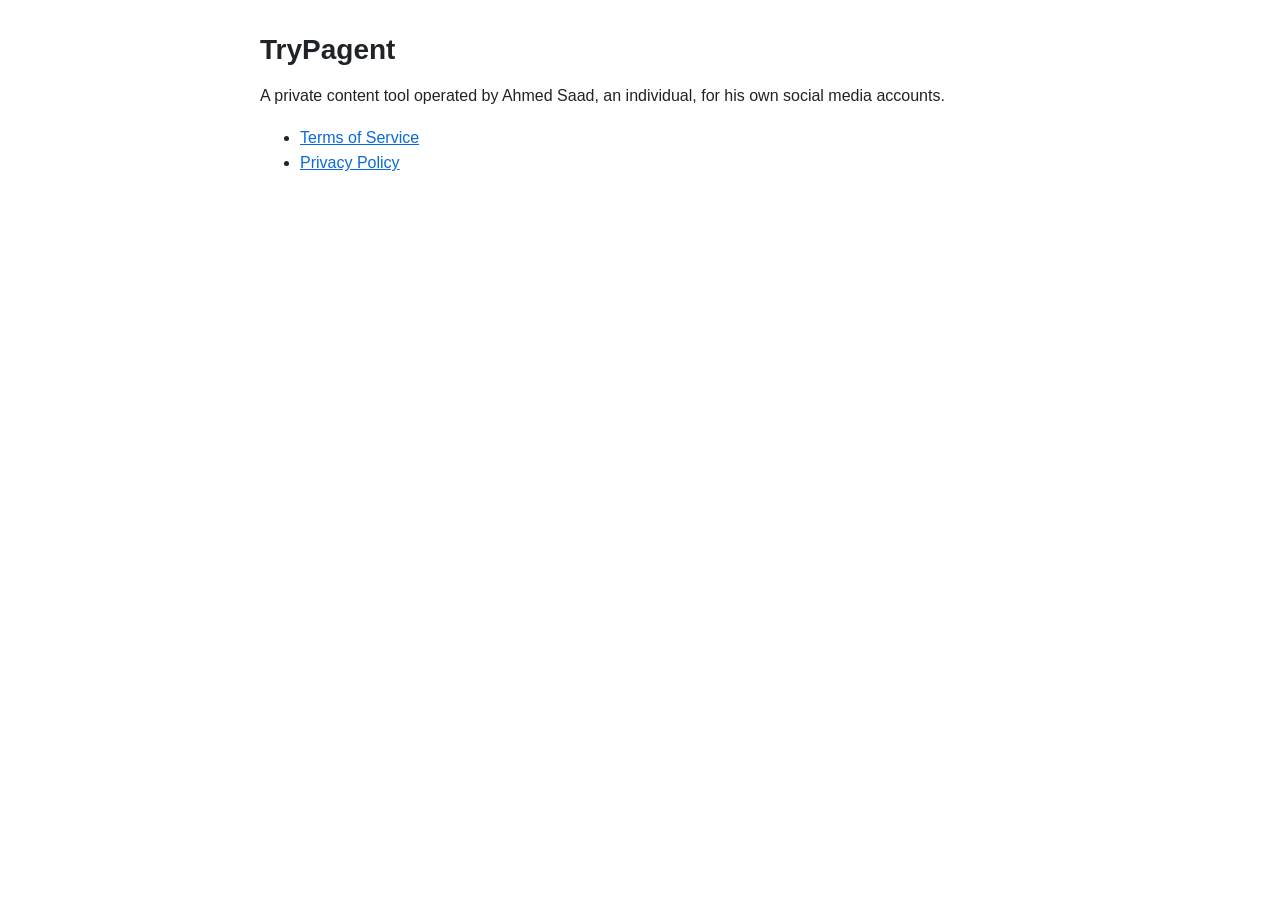
==== index.html @ eac64200 "Publish TryPagent Terms of Service and Privacy Policy Co-Authored-By: Claude Opus 5.5 <noreply@anthr" ====
<!doctype html>
<html lang="en">
<head>
<meta charset="utf-8">
<meta name="viewport" content="width=device-width, initial-scale=1">
<title>TryPagent</title>
<link rel="stylesheet" href="style.css">
</head>
<body>
<main>
<h1>TryPagent</h1>
<p>A private content tool operated by Ahmed Saad, an individual, for his own social media accounts.</p>
<ul>
<li><a href="terms/">Terms of Service</a></li>
<li><a href="privacy/">Privacy Policy</a></li>
</ul>
</main>
</body>
</html>
---- style.css ----
body { margin: 0; background: #ffffff; color: #1f2328; font: 16px/1.6 -apple-system, "Segoe UI", Arial, sans-serif; }
main { max-width: 760px; margin: 0 auto; padding: 32px 16px 48px; }
h1 { font-size: 28px; line-height: 1.25; margin: 0 0 8px; }
h2 { font-size: 20px; margin: 28px 0 8px; }
.meta { color: #59636e; margin-top: 0; }
code { background: #f6f8fa; padding: 1px 4px; border-radius: 4px; }
a { color: #0969da; }
.nav { margin-top: 32px; }
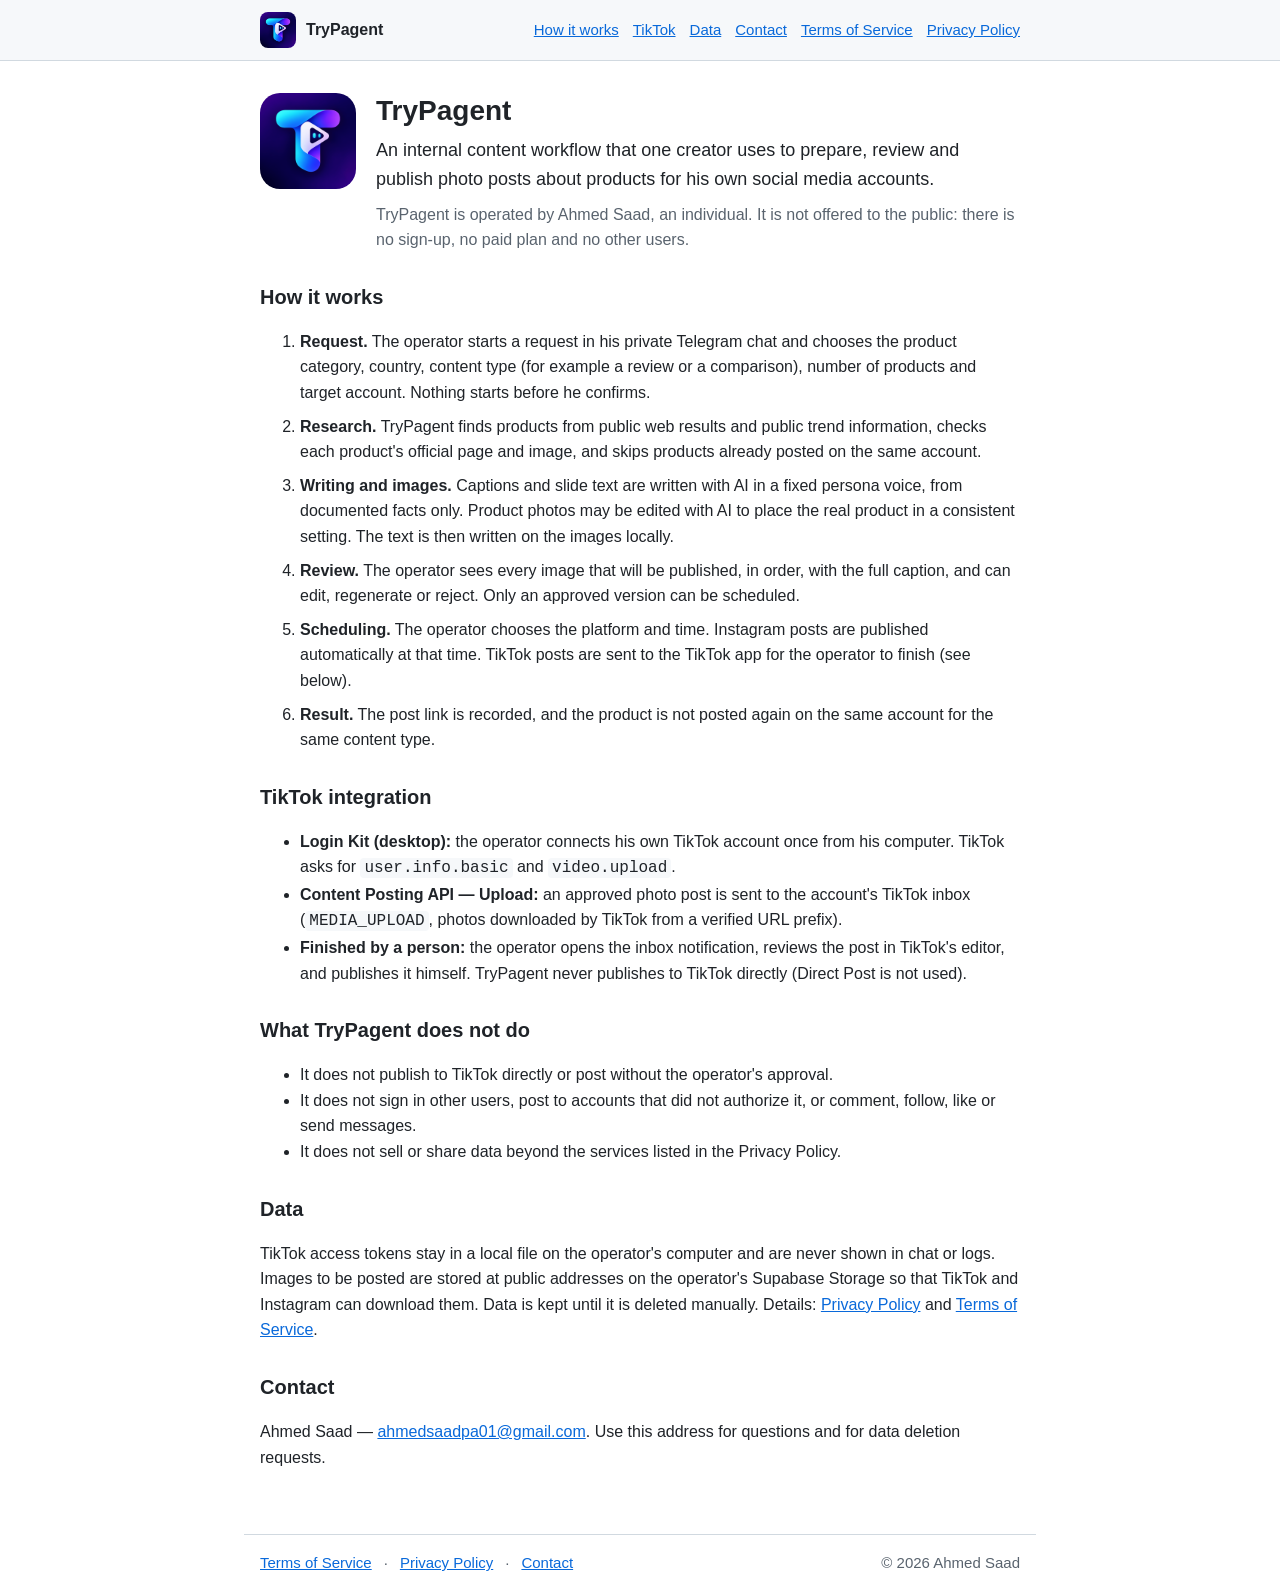
==== commit 22ba2554: "Add TryPagent information page with icon Co-Authored-By: Claude Opus 5.5 <noreply@anthropic.com>" ====
--- a/index.html
+++ b/index.html
@@ -4,16 +4,97 @@
 <meta charset="utf-8">
 <meta name="viewport" content="width=device-width, initial-scale=1">
 <title>TryPagent</title>
+<meta name="description" content="TryPagent is an internal content workflow that one creator uses to prepare, review and publish photo posts for his own social media accounts.">
+<link rel="icon" type="image/png" href="favicon.png">
 <link rel="stylesheet" href="style.css">
 </head>
 <body>
+<header class="site">
+  <div class="bar">
+    <a class="brand" href="./"><img src="icon.png" alt="" width="36" height="36"> TryPagent</a>
+    <nav>
+      <a href="#how">How it works</a>
+      <a href="#tiktok">TikTok</a>
+      <a href="#data">Data</a>
+      <a href="#contact">Contact</a>
+      <a href="terms/">Terms of Service</a>
+      <a href="privacy/">Privacy Policy</a>
+    </nav>
+  </div>
+</header>
+
 <main>
-<h1>TryPagent</h1>
-<p>A private content tool operated by Ahmed Saad, an individual, for his own social media accounts.</p>
+<section class="hero">
+  <img src="icon.png" alt="TryPagent icon" width="96" height="96">
+  <div>
+    <h1>TryPagent</h1>
+    <p class="lead">An internal content workflow that one creator uses to prepare, review and publish photo posts about
+    products for his own social media accounts.</p>
+    <p class="note">TryPagent is operated by Ahmed Saad, an individual. It is not offered to the public: there is no
+    sign-up, no paid plan and no other users.</p>
+  </div>
+</section>
+
+<section id="how">
+<h2>How it works</h2>
+<ol class="steps">
+  <li><strong>Request.</strong> The operator starts a request in his private Telegram chat and chooses the product
+  category, country, content type (for example a review or a comparison), number of products and target account.
+  Nothing starts before he confirms.</li>
+  <li><strong>Research.</strong> TryPagent finds products from public web results and public trend information, checks
+  each product's official page and image, and skips products already posted on the same account.</li>
+  <li><strong>Writing and images.</strong> Captions and slide text are written with AI in a fixed persona voice, from
+  documented facts only. Product photos may be edited with AI to place the real product in a consistent setting. The
+  text is then written on the images locally.</li>
+  <li><strong>Review.</strong> The operator sees every image that will be published, in order, with the full caption,
+  and can edit, regenerate or reject. Only an approved version can be scheduled.</li>
+  <li><strong>Scheduling.</strong> The operator chooses the platform and time. Instagram posts are published
+  automatically at that time. TikTok posts are sent to the TikTok app for the operator to finish (see below).</li>
+  <li><strong>Result.</strong> The post link is recorded, and the product is not posted again on the same account for
+  the same content type.</li>
+</ol>
+</section>
+
+<section id="tiktok">
+<h2>TikTok integration</h2>
 <ul>
-<li><a href="terms/">Terms of Service</a></li>
-<li><a href="privacy/">Privacy Policy</a></li>
+  <li><strong>Login Kit (desktop):</strong> the operator connects his own TikTok account once from his computer. TikTok
+  asks for <code>user.info.basic</code> and <code>video.upload</code>.</li>
+  <li><strong>Content Posting API — Upload:</strong> an approved photo post is sent to the account's TikTok inbox
+  (<code>MEDIA_UPLOAD</code>, photos downloaded by TikTok from a verified URL prefix).</li>
+  <li><strong>Finished by a person:</strong> the operator opens the inbox notification, reviews the post in TikTok's
+  editor, and publishes it himself. TryPagent never publishes to TikTok directly (Direct Post is not used).</li>
 </ul>
+</section>
+
+<section>
+<h2>What TryPagent does not do</h2>
+<ul>
+  <li>It does not publish to TikTok directly or post without the operator's approval.</li>
+  <li>It does not sign in other users, post to accounts that did not authorize it, or comment, follow, like or send
+  messages.</li>
+  <li>It does not sell or share data beyond the services listed in the Privacy Policy.</li>
+</ul>
+</section>
+
+<section id="data">
+<h2>Data</h2>
+<p>TikTok access tokens stay in a local file on the operator's computer and are never shown in chat or logs. Images to
+be posted are stored at public addresses on the operator's Supabase Storage so that TikTok and Instagram can download
+them. Data is kept until it is deleted manually. Details: <a href="privacy/">Privacy Policy</a> and
+<a href="terms/">Terms of Service</a>.</p>
+</section>
+
+<section id="contact">
+<h2>Contact</h2>
+<p>Ahmed Saad — <a href="mailto:ahmedsaadpa01@gmail.com">ahmedsaadpa01@gmail.com</a>. Use this address for questions
+and for data deletion requests.</p>
+</section>
 </main>
+
+<footer class="site">
+  <a href="terms/">Terms of Service</a> · <a href="privacy/">Privacy Policy</a> · <a href="#contact">Contact</a>
+  <span>© 2026 Ahmed Saad</span>
+</footer>
 </body>
 </html>
--- a/style.css
+++ b/style.css
@@ -6,3 +6,20 @@
 code { background: #f6f8fa; padding: 1px 4px; border-radius: 4px; }
 a { color: #0969da; }
 .nav { margin-top: 32px; }
+
+/* Front page */
+header.site { border-bottom: 1px solid #d1d9e0; background: #f6f8fa; }
+header.site .bar { max-width: 760px; margin: 0 auto; padding: 12px 16px; display: flex; flex-wrap: wrap; gap: 8px 20px;
+  align-items: center; justify-content: space-between; }
+header.site .brand { display: flex; align-items: center; gap: 10px; font-weight: 600; color: #1f2328; text-decoration: none; }
+header.site .brand img { border-radius: 8px; }
+header.site nav { display: flex; flex-wrap: wrap; gap: 4px 14px; font-size: 15px; }
+.hero { display: flex; gap: 20px; align-items: flex-start; }
+.hero img { border-radius: 20px; flex: none; }
+.lead { font-size: 18px; margin: 4px 0 8px; }
+.note { color: #59636e; margin: 0; }
+.steps li { margin-bottom: 8px; }
+footer.site { border-top: 1px solid #d1d9e0; max-width: 760px; margin: 0 auto; padding: 16px; display: flex;
+  flex-wrap: wrap; gap: 6px 12px; color: #59636e; font-size: 15px; }
+footer.site span { margin-left: auto; }
+@media (max-width: 560px) { .hero { flex-direction: column; } footer.site span { margin-left: 0; } }
